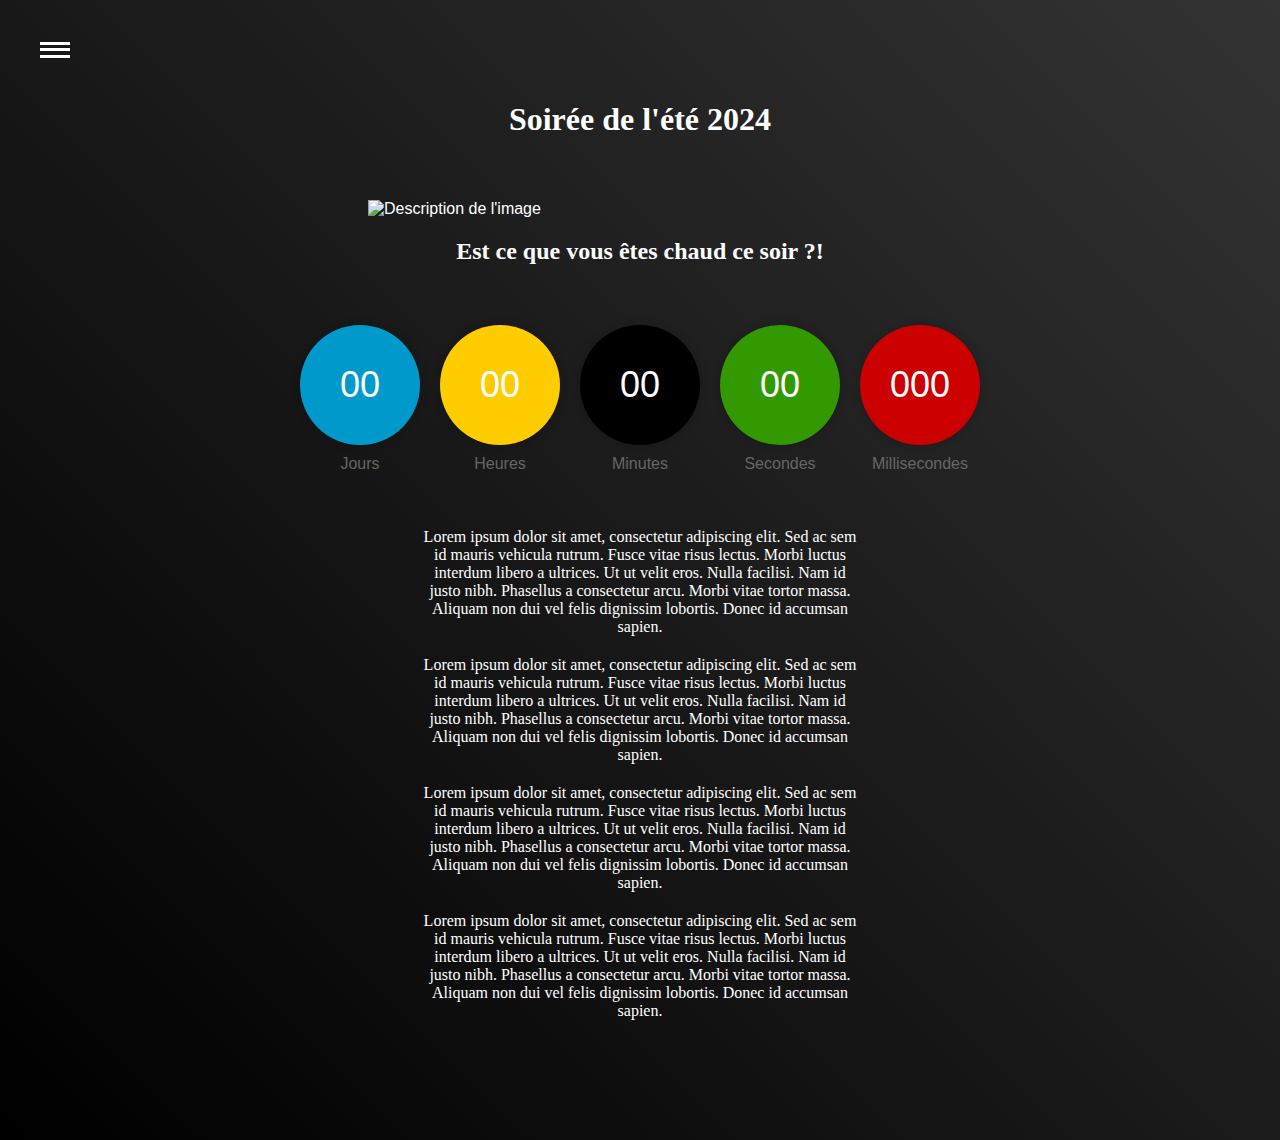
==== SiteTest.html @ 70548a2f "Test" ====
<!DOCTYPE html>
<html lang="fr">
<head>
    <meta charset="UTF-8">
    <meta name="viewport" content="width=device-width, initial-scale=1.0">
    <link rel="icon" href="C:\Users\P-A\Desktop\Test2\Image icon.png" type="image/x-icon">
    <title>Soirée de l'été 2024</title>
    <link rel="stylesheet" href="styles.css">
</head>
<body>
    <div class="burger-menu" onclick="toggleMenu()">
        <div class="line"></div>
        <div class="line"></div>
        <div class="line"></div>
    </div>
    <header>
        <h1>Soirée de l'été 2024</h1>
    </header>
    
    <div class="menu">
        <div class="burger-menu1" onclick="toggleMenu()">
            <div class="line"></div>
            <div class="line"></div>
            <div class="line"></div>
        </div>
        <ul>
            <li><a href="#">Accueil</a></li>
            <li><a href="#">Services</a></li>
            <li><a href="#">À propos</a></li>
            <li><a href="#">Contact</a></li>
        </ul>
    </div>
    
    <main>
        <div class="image-container">
            <img src="C:\Users\P-A\Desktop\Test2\Photo de la team.png" alt="Description de l'image">
        </div>
        <h2>Est ce que vous êtes chaud ce soir ?!</h2>
        <div class="countdown-container">
            <div>
              <div class="countdown-item blue" id="days">00</div>
              <div class="label">Jours</div>
            </div>
            <div>
              <div class="countdown-item yellow" id="hours">00</div>
              <div class="label">Heures</div>
            </div>
            <div>
              <div class="countdown-item black" id="minutes">00</div>
              <div class="label">Minutes</div>
            </div>
            <div>
              <div class="countdown-item green" id="seconds">00</div>
              <div class="label">Secondes</div>
            </div>
            <div>
              <div class="countdown-item red" id="milliseconds">000</div>
              <div class="label">Millisecondes</div>
            </div>
          </div>
        <p>Lorem ipsum dolor sit amet, consectetur adipiscing elit. Sed ac sem id mauris vehicula rutrum. Fusce vitae risus lectus. Morbi luctus interdum libero a ultrices. Ut ut velit eros. Nulla facilisi. Nam id justo nibh. Phasellus a consectetur arcu. Morbi vitae tortor massa. Aliquam non dui vel felis dignissim lobortis. Donec id accumsan sapien.</p>
        <p>Lorem ipsum dolor sit amet, consectetur adipiscing elit. Sed ac sem id mauris vehicula rutrum. Fusce vitae risus lectus. Morbi luctus interdum libero a ultrices. Ut ut velit eros. Nulla facilisi. Nam id justo nibh. Phasellus a consectetur arcu. Morbi vitae tortor massa. Aliquam non dui vel felis dignissim lobortis. Donec id accumsan sapien.</p>
        <p>Lorem ipsum dolor sit amet, consectetur adipiscing elit. Sed ac sem id mauris vehicula rutrum. Fusce vitae risus lectus. Morbi luctus interdum libero a ultrices. Ut ut velit eros. Nulla facilisi. Nam id justo nibh. Phasellus a consectetur arcu. Morbi vitae tortor massa. Aliquam non dui vel felis dignissim lobortis. Donec id accumsan sapien.</p>
        <p>Lorem ipsum dolor sit amet, consectetur adipiscing elit. Sed ac sem id mauris vehicula rutrum. Fusce vitae risus lectus. Morbi luctus interdum libero a ultrices. Ut ut velit eros. Nulla facilisi. Nam id justo nibh. Phasellus a consectetur arcu. Morbi vitae tortor massa. Aliquam non dui vel felis dignissim lobortis. Donec id accumsan sapien.</p>
        <!-- Ajoutez d'autres paragraphes si nécessaire -->
    </main>
    
    <footer>
        <p>&copy; 2024 Site Web. Tous droits réservés.</p>
    </footer>
    
    <script>
            // Date de fin du compte à rebours (année, mois (0-11), jour, heure, minute, seconde)
            const endDate = new Date('2024-08-03T18:59:59.999').getTime();

            // Mettre à jour le compte à rebours chaque milliseconde
            const interval = setInterval(() => {
            const now = new Date().getTime();
            const distance = endDate - now;

            const days = Math.floor(distance / (1000 * 60 * 60 * 24));
            const hours = Math.floor((distance % (1000 * 60 * 60 * 24)) / (1000 * 60 * 60));
            const minutes = Math.floor((distance % (1000 * 60 * 60)) / (1000 * 60));
            const seconds = Math.floor((distance % (1000 * 60)) / 1000);
            const milliseconds = distance % 1000;

            document.getElementById('days').innerHTML = padZero(days);
            document.getElementById('hours').innerHTML = padZero(hours);
            document.getElementById('minutes').innerHTML = padZero(minutes);
            document.getElementById('seconds').innerHTML = padZero(seconds);
            document.getElementById('milliseconds').innerHTML = padZero(milliseconds);

            // Vérifier si le compte à rebours est terminé
            if (distance < 0) {
                clearInterval(interval);
                document.getElementById('days').innerHTML = "00";
                document.getElementById('hours').innerHTML = "00";
                document.getElementById('minutes').innerHTML = "00";
                document.getElementById('seconds').innerHTML = "00";
                document.getElementById('milliseconds').innerHTML = "000";
            }
            }, 1); // Répéter chaque milliseconde

            // Fonction pour ajouter un zéro devant les chiffres si nécessaire
            function padZero(number) {
            return (number < 10 ? '0' : '') + number;
            }
        function toggleMenu() {
            var menu = document.querySelector('.menu');
            menu.classList.toggle('show');
        }

        window.addEventListener('scroll', function() {
            var footer = document.querySelector('footer');
            var windowHeight = window.innerHeight;
            var scrollHeight = window.scrollY;
            var bodyHeight = document.body.offsetHeight;
    
            if (windowHeight + scrollHeight >= bodyHeight) {
                footer.style.display = 'block';
            } else {
                footer.style.display = 'none';
            }
        });
    </script>
    
</body>
</html>
---- styles.css ----
body {
    margin: 0;
    padding: 0;
    font-family: Arial, sans-serif;
    background: linear-gradient(45deg, #000, #333); /* Dégradé noir */
    color: #fff; /* Couleur du texte */
}

header {
    padding: 20px;
    display: flex;
    justify-content:center;
    text-align: center;
}

header h1 {
    text-align: center;
}

.burger-menu {
    display: flex;
    flex-direction: column;
    justify-content: space-around;
    width: 30px;
    height: 20px;
    cursor: pointer;
    padding-top: 40px;
    padding-left: 40px;
}
.burger-menu1 {
    display: flex;
    flex-direction: column;
    justify-content: space-around;
    width: 30px;
    height: 20px;
    cursor: pointer;
    padding-top: 40px;
    padding-left: 40px;
}

/*.menu-icon {
    /* Définir la taille et la forme de l'icône */
    /*width: 30px;
    height: 30px;
    background-image: url('C:\\Users\\P-A\\Desktop\\Test2\\image anneau.png'); /* Chemin de l'image */
    /*background-size: cover; /* Redimensionner l'image pour qu'elle couvre l'élément */
    /*background-position: center; /* Centrer l'image */
    /*cursor: pointer; /* Afficher le curseur comme pointer */
    /* Autres propriétés pour l'apparence de l'icône 
}*/

.line {
    width: 100%;
    height: 3px;
    background-color: #fff;
    transition: color 0.3s ease-in-out;
}

.line:hover {
    background-color: #535063; /* Noir au survol */
}

.menu {
    display: none;
    position: fixed;
    top: 0;
    left: 0;
    width: 200px;
    height: 100%;
    background-color: #111; /* Couleur de fond du menu */
    transition: transform 0.3s ease-in-out;
}


.menu.show {
    transform: translateX(0);
    display: block;
}

.menu ul {
    list-style-type: none;
    padding: 0;
    padding-top: 80px; /* Pour éviter que le menu ne recouvre le header */
    padding-left: 20px;
}

.menu li {
    margin-bottom: 25px;
}

.menu li a {
    color: #fff;
    text-decoration: none;
    font-size: 18px;
    transition: color 0.2s ease-in-out;
}

.menu li a:hover{
    color: #535063; /* Couleur jaune au survol */
}
main {
    padding: 20px;
    text-align: justify; /* Justifier le texte dans les paragraphes */
    padding-bottom: 100px;
}

main p {
    margin-bottom: 20px; /* Ajouter un espace entre les paragraphes */
    text-align: center; /* Centrer le texte dans les paragraphes */
    max-width: calc(100% - 800px); /* Largeur maximale pour le centrage */
    margin-left: auto; /* Centrer horizontalement */
    margin-right: auto; /* Centrer horizontalement */
}

main h2 {
    margin-bottom: 20px; /* Ajouter un espace entre les paragraphes */
    text-align: center; /* Centrer le texte dans les paragraphes */
    max-width: calc(100% - 800px); /* Largeur maximale pour le centrage */
    margin-left: auto; /* Centrer horizontalement */
    margin-right: auto; /* Centrer horizontalement */
}

footer {
    background-color: #222; /* Couleur de fond du footer */
    color: #fff; /* Couleur du texte */
    padding: 20px;
    text-align: center;
    position: fixed;
    left: 0;
    bottom: 0;
    width: 100%;
    display: none;
}

.image-container {
    margin-left: 300px;
    margin-right: 300px;
}

img {
    max-width: 85%;
    height: auto;
    display: block;
    margin: auto;
}

.countdown-container {
    display: flex;
    justify-content: center;
    align-items: center;
    margin-top: 50px;
    margin-bottom: 50px;;
}

.countdown-item {
    font-size: 36px;
    text-align: center;
    padding: 20px;
    border-radius: 50%;
    box-shadow: 0 0 10px rgba(0, 0, 0, 0.2);
    margin: 10px;
    user-select: none; /* Empêche la sélection du texte */
    pointer-events: none; /* Désactive les événements de la souris */
    width: 80px;
    height: 80px;
    display: flex;
    justify-content: center;
    align-items: center;
    color: #fff; /* Texte en blanc */
}

.blue { background-color: #0099CC; }
.yellow { background-color: #FFCC00; }
.black { background-color: #000; }
.green { background-color: #339900; }
.red { background-color: #CC0000; }

.label {
    font-size: 16px;
    color: #666;
    margin-bottom: 5px;
    text-align: center;
}


/* POLICE DE CARACTERE*/

h1, main p, h2, li {
    font-family: "Times New Roman", Times, serif; /* Changer la police pour les h1 et p dans le main */
}
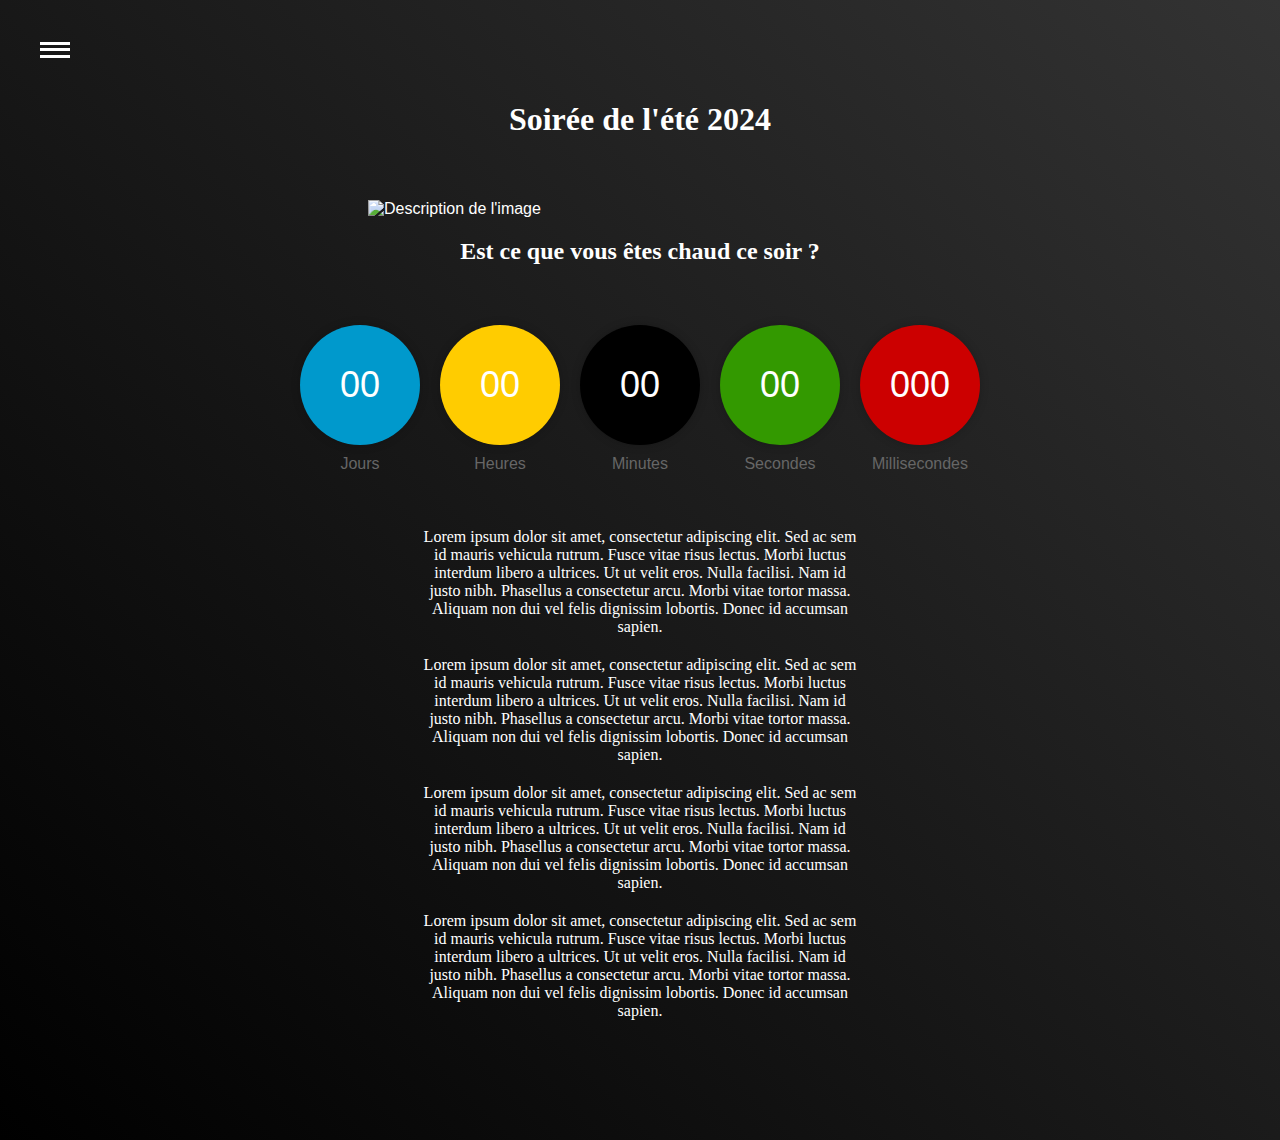
==== commit c33c79f3: "test" ====
--- a/SiteTest.html
+++ b/SiteTest.html
@@ -35,7 +35,7 @@
         <div class="image-container">
             <img src="C:\Users\P-A\Desktop\Test2\Photo de la team.png" alt="Description de l'image">
         </div>
-        <h2>Est ce que vous êtes chaud ce soir ?!</h2>
+        <h2>Est ce que vous êtes chaud ce soir ?</h2>
         <div class="countdown-container">
             <div>
               <div class="countdown-item blue" id="days">00</div>
--- a/styles.css
+++ b/styles.css
@@ -47,7 +47,8 @@
     /*background-position: center; /* Centrer l'image */
     /*cursor: pointer; /* Afficher le curseur comme pointer */
     /* Autres propriétés pour l'apparence de l'icône 
-}*/
+}
+*/
 
 .line {
     width: 100%;
